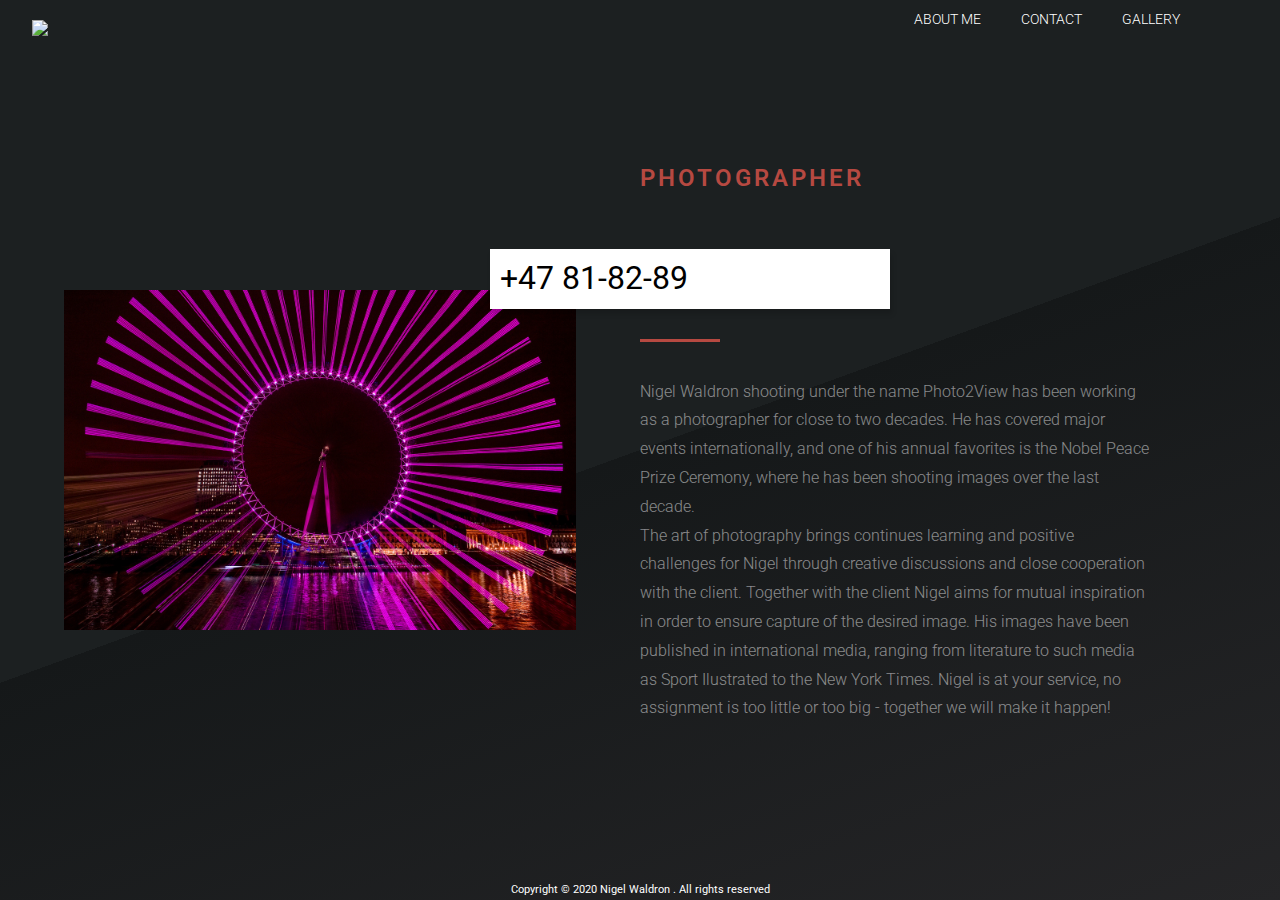
==== about-me.html @ 5598cc6b "add image and text from Nigel to section About me , delete h1 and add phone nummber there" ====
<!DOCTYPE html>
<html lang="en">

<head>
    <meta charset="UTF-8">
    <meta name="viewport" content="width=device-width, initial-scale=1.0">
    <title>Photo2View Nigel Waldron</title>
    <meta name="description" content="I am independent photographer who love take photos">
    <meta name="keywords" content="photographer, Oslo, photos">
    <meta name="author" content="Nigel Waldron">
    <link rel="icon" type="image/png" href="img/logobeztła 1.png">
    <link href="https://fonts.googleapis.com/css2?family=Roboto:wght@300;400;500&display=swap" rel="stylesheet">
    <script src="https://kit.fontawesome.com/73cf130a3e.js" crossorigin="anonymous"></script>
    <link rel="stylesheet" href="css/main.css">
</head>

<body class="about-me">
    <div class="container">
        <header class="header">
            <nav class="nav" id="box">
                <!--LOGO-->
                <a href="index.html" class="header__logo">
                    <img class="header__logo-img" src="imagesNigel/2xlogo-(1).png">
                </a>
                <!--Nav list-->
                <ul class="nav__list">
                    <!-- <li class="nav__item"><a href="#" class="nav__link">Home</a></li> -->
                    <li class="nav__item"><a href="about-me.html" class="nav__link">About me</a></li>
                    <li class="nav__item"><a href="contact.html" class="nav__link">Contact</a></li>
                    <li class="nav__item"><a href="#" class="nav__link nav__link--click">Gallery<i
                                class="fas fa-caret-down fasCaret"></i></a>
                        <ul class="navSub">
                            <li class="navSub__item"><a href="landscape.html" class="navSub__link">Sport</a></li>
                            <li class="navSub__item"><a href="index.html" class="navSub__link">Portrait</a></li>
                        </ul>
                    </li>
                </ul>
            </nav>
            <!--hamburger menu-->
            <a href="#" class="menu">
                <div class="menu__line menu__line--1"></div>
                <div class="menu__line menu__line--2"></div>
                <div class="menu__line menu__line--3"></div>
            </a>
        </header>

        <main class="main">
            <div class="branding">
                <img class="branding__img" src="imagesNigel/image-aboutme.jpg" alt="Lion photo">
            </div>
            <div class="description">
                <h1 class="description__heading">photographer</h1>
                <div class="name">
                    <!-- <h1 class="name__title">Nigel Waldron</h1> -->
                    <a class="info-details__link" href="tel:+47818289">+47 81-82-89</a>
                </div>
                <span class="description__span"></span>
                <p class="personal-info">
                    Nigel Waldron shooting under the name Photo2View has been working as a photographer for close to two decades. He has covered major events internationally, and one of his annual favorites is the Nobel Peace Prize Ceremony, where he has been shooting images over the last decade.
                    <br>
                    The art of photography brings continues learning and positive challenges for Nigel through creative discussions and close cooperation with the client. Together with the client Nigel aims for mutual inspiration in order to ensure capture of the desired image. His images have been published in international media, ranging from literature to such media as Sport Ilustrated to the New York Times. Nigel is at your service, no assignment is too little or too big - together we will make it happen!  
                </p>
                <div class="icon">
                    <a class="icon__link" href="https://www.instagram.com/photo2view_waldron/?hl=pl"><i
                            class="icon__fab fab fa-instagram"></i></a>
                </div>
            </div>
        </main>
        <footer class="footer">
            <p class="footer__paragraph">
                Copyright © 2020 Nigel Waldron . All rights reserved
            </p>
        </footer>
    </div>
    <script src="main.js"></script>
</body>

</html>
---- css/main.css ----
/*! normalize.css v8.0.1 | MIT License | github.com/necolas/normalize.css */
/* Document
   ========================================================================== */
/**
 * 1. Correct the line height in all browsers.
 * 2. Prevent adjustments of font size after orientation changes in iOS.
 */
html {
  line-height: 1.15;
  /* 1 */
  -webkit-text-size-adjust: 100%;
  /* 2 */
}

/* Sections
     ========================================================================== */
/**
   * Remove the margin in all browsers.
   */
body {
  margin: 0;
}

/**
   * Render the `main` element consistently in IE.
   */
main {
  display: block;
}

/**
   * Correct the font size and margin on `h1` elements within `section` and
   * `article` contexts in Chrome, Firefox, and Safari.
   */
h1 {
  font-size: 2em;
  margin: 0.67em 0;
}

/* Grouping content
     ========================================================================== */
/**
   * 1. Add the correct box sizing in Firefox.
   * 2. Show the overflow in Edge and IE.
   */
hr {
  -webkit-box-sizing: content-box;
          box-sizing: content-box;
  /* 1 */
  height: 0;
  /* 1 */
  overflow: visible;
  /* 2 */
}

/**
   * 1. Correct the inheritance and scaling of font size in all browsers.
   * 2. Correct the odd `em` font sizing in all browsers.
   */
pre {
  font-family: monospace, monospace;
  /* 1 */
  font-size: 1em;
  /* 2 */
}

/* Text-level semantics
     ========================================================================== */
/**
   * Remove the gray background on active links in IE 10.
   */
a {
  background-color: transparent;
}

/**
   * 1. Remove the bottom border in Chrome 57-
   * 2. Add the correct text decoration in Chrome, Edge, IE, Opera, and Safari.
   */
abbr[title] {
  border-bottom: none;
  /* 1 */
  text-decoration: underline;
  /* 2 */
  -webkit-text-decoration: underline dotted;
          text-decoration: underline dotted;
  /* 2 */
}

/**
   * Add the correct font weight in Chrome, Edge, and Safari.
   */
b,
strong {
  font-weight: bolder;
}

/**
   * 1. Correct the inheritance and scaling of font size in all browsers.
   * 2. Correct the odd `em` font sizing in all browsers.
   */
code,
kbd,
samp {
  font-family: monospace, monospace;
  /* 1 */
  font-size: 1em;
  /* 2 */
}

/**
   * Add the correct font size in all browsers.
   */
small {
  font-size: 80%;
}

/**
   * Prevent `sub` and `sup` elements from affecting the line height in
   * all browsers.
   */
sub,
sup {
  font-size: 75%;
  line-height: 0;
  position: relative;
  vertical-align: baseline;
}

sub {
  bottom: -0.25em;
}

sup {
  top: -0.5em;
}

/* Embedded content
     ========================================================================== */
/**
   * Remove the border on images inside links in IE 10.
   */
img {
  border-style: none;
  width: 1;
}

/* Forms
     ========================================================================== */
/**
   * 1. Change the font styles in all browsers.
   * 2. Remove the margin in Firefox and Safari.
   */
button,
input,
optgroup,
select,
textarea {
  font-family: inherit;
  /* 1 */
  font-size: 100%;
  /* 1 */
  line-height: 1.15;
  /* 1 */
  margin: 0;
  /* 2 */
}

/**
   * Show the overflow in IE.
   * 1. Show the overflow in Edge.
   */
button,
input {
  /* 1 */
  overflow: visible;
}

/**
   * Remove the inheritance of text transform in Edge, Firefox, and IE.
   * 1. Remove the inheritance of text transform in Firefox.
   */
button,
select {
  /* 1 */
  text-transform: none;
}

/**
   * Correct the inability to style clickable types in iOS and Safari.
   */
button,
[type="button"],
[type="reset"],
[type="submit"] {
  -webkit-appearance: button;
}

/**
   * Remove the inner border and padding in Firefox.
   */
button::-moz-focus-inner,
[type="button"]::-moz-focus-inner,
[type="reset"]::-moz-focus-inner,
[type="submit"]::-moz-focus-inner {
  border-style: none;
  padding: 0;
}

/**
   * Restore the focus styles unset by the previous rule.
   */
button:-moz-focusring,
[type="button"]:-moz-focusring,
[type="reset"]:-moz-focusring,
[type="submit"]:-moz-focusring {
  outline: 1px dotted ButtonText;
}

/**
   * Correct the padding in Firefox.
   */
fieldset {
  padding: 0.35em 0.75em 0.625em;
}

/**
   * 1. Correct the text wrapping in Edge and IE.
   * 2. Correct the color inheritance from `fieldset` elements in IE.
   * 3. Remove the padding so developers are not caught out when they zero out
   *    `fieldset` elements in all browsers.
   */
legend {
  -webkit-box-sizing: border-box;
          box-sizing: border-box;
  /* 1 */
  color: inherit;
  /* 2 */
  display: table;
  /* 1 */
  max-width: 100%;
  /* 1 */
  padding: 0;
  /* 3 */
  white-space: normal;
  /* 1 */
}

/**
   * Add the correct vertical alignment in Chrome, Firefox, and Opera.
   */
progress {
  vertical-align: baseline;
}

/**
   * Remove the default vertical scrollbar in IE 10+.
   */
textarea {
  overflow: auto;
}

/**
   * 1. Add the correct box sizing in IE 10.
   * 2. Remove the padding in IE 10.
   */
[type="checkbox"],
[type="radio"] {
  -webkit-box-sizing: border-box;
          box-sizing: border-box;
  /* 1 */
  padding: 0;
  /* 2 */
}

/**
   * Correct the cursor style of increment and decrement buttons in Chrome.
   */
[type="number"]::-webkit-inner-spin-button,
[type="number"]::-webkit-outer-spin-button {
  height: auto;
}

/**
   * 1. Correct the odd appearance in Chrome and Safari.
   * 2. Correct the outline style in Safari.
   */
[type="search"] {
  -webkit-appearance: textfield;
  /* 1 */
  outline-offset: -2px;
  /* 2 */
}

/**
   * Remove the inner padding in Chrome and Safari on macOS.
   */
[type="search"]::-webkit-search-decoration {
  -webkit-appearance: none;
}

/**
   * 1. Correct the inability to style clickable types in iOS and Safari.
   * 2. Change font properties to `inherit` in Safari.
   */
::-webkit-file-upload-button {
  -webkit-appearance: button;
  /* 1 */
  font: inherit;
  /* 2 */
}

/* Interactive
     ========================================================================== */
/*
   * Add the correct display in Edge, IE 10+, and Firefox.
   */
details {
  display: block;
}

/*
   * Add the correct display in all browsers.
   */
summary {
  display: list-item;
}

/* Misc
     ========================================================================== */
/**
   * Add the correct display in IE 10+.
   */
template {
  display: none;
}

/**
   * Add the correct display in IE 10.
   */
[hidden] {
  display: none;
}

* {
  margin: 0;
  padding: 0;
  -webkit-box-sizing: border-box;
          box-sizing: border-box;
  -webkit-user-select: none;
     -moz-user-select: none;
      -ms-user-select: none;
          user-select: none;
}

a,
span,
img,
li,
::before,
::after {
  display: block;
}

html {
  font-size: 16px;
}

* {
  font-family: "Roboto", sans-serif;
}

a {
  color: #fff;
  text-decoration: none;
  text-transform: uppercase;
}

/* SLIDER  */
.main {
  -ms-grid-row: 2;
  -ms-grid-column: 1;
  grid-area: main;
}

.slider {
  display: -ms-grid;
  display: grid;
  -webkit-box-align: center;
      -ms-flex-align: center;
          align-items: center;
  -webkit-box-pack: center;
      -ms-flex-pack: center;
          justify-content: center;
  height: 100%;
  width: 100%;
  -ms-grid-columns: 1fr;
      grid-template-columns: 1fr;
  -ms-grid-rows: 1fr;
      grid-template-rows: 1fr;
      grid-template-areas: "images";
}

.slider__img {
  height: calc(100vh - 20px - 40px);
  width: 100%;
  padding-left: 10px;
  padding-right: 10px;
  -o-object-fit: contain;
     object-fit: contain;
  /* object-position: top ; */
  -ms-grid-row: 1;
  -ms-grid-column: 1;
  grid-area: images;
  image-rendering: auto;
  image-rendering: crisp-edges;
  pointer-events: none;
}

/* NAVIGATION */
.nav {
  display: -webkit-box;
  display: -ms-flexbox;
  display: flex;
  -webkit-box-align: center;
      -ms-flex-align: center;
          align-items: center;
  width: 100%;
  margin-right: 5rem;
}

.nav__list {
  display: -webkit-box;
  display: -ms-flexbox;
  display: flex;
  -webkit-box-pack: end;
      -ms-flex-pack: end;
          justify-content: flex-end;
  -webkit-box-align: center;
      -ms-flex-align: center;
          align-items: center;
  width: 100%;
}

.nav__item {
  list-style: none;
}

.nav__link {
  font-size: 0.9rem;
  font-weight: 300;
  line-height: 1.5rem;
  padding: 10px 20px;
  width: 100%;
  margin: 0 auto;
}

.nav__link:hover {
  border-bottom: 1px solid #b64941;
}

@media (max-width: 768px) {
  .nav {
    display: block;
    margin: 0;
  }
  .nav__list {
    display: block;
    position: fixed;
    top: 50px;
    right: 0;
    width: 40%;
    text-align: center;
    background-color: #b64941;
    height: calc(100%-80px);
    border-radius: 5px 0 0 5px;
    padding: 0.5rem 0;
    visibility: hidden;
    opacity: 0;
    -webkit-transition: visibility 0s 250ms, opacity 250ms linear;
    transition: visibility 0s 250ms, opacity 250ms linear;
  }
  .nav__link {
    font-size: 0.9rem;
    font-weight: 300;
    line-height: 1.5rem;
    color: #fff;
    padding: 10px;
    -webkit-transition: all 0.5s linear;
    transition: all 0.5s linear;
    margin: 0 auto;
    text-align: center;
  }
}

/* SUBNAVIGATION */
.nav__link--click {
  position: relative;
}

.navSub {
  display: none;
  position: absolute;
  visibility: hidden;
  opacity: 0;
  -webkit-transition: visibility 0s 0.5s, opacity 0.5s linear;
  transition: visibility 0s 0.5s, opacity 0.5s linear;
}

.navSub__item {
  list-style: none;
}

.navSub__link {
  display: block;
  color: #b64941;
  text-decoration: none;
  text-transform: uppercase;
  font-size: 0.8rem;
  font-weight: 600;
  padding: 15px;
  margin: 0 auto;
  letter-spacing: 1px;
}

@media (max-width: 768px) {
  .navSub__link {
    color: #333;
    padding: 10px;
    font-weight: 400;
    text-align: center;
    width: 100%;
  }
}

.navSub__link:hover {
  border-bottom: 1px solid #b64941;
}

@media (max-width: 768px) {
  .navSub {
    position: static;
  }
}

.showSubMenu {
  display: block;
  visibility: visible;
  opacity: 1;
  -webkit-transition: opacity 0.5s linear;
  transition: opacity 0.5s linear;
}

.fa-caret-down {
  position: absolute;
  top: 50%;
  left: 90%;
  -webkit-transform: translateY(-50%);
          transform: translateY(-50%);
  font-size: 1rem;
}

@media (max-width: 768px) {
  .fa-caret-down {
    left: 80%;
  }
}

@media (max-width: 768px) {
  .show {
    visibility: visible;
    opacity: 1;
    -webkit-transition: opacity 250ms linear;
    transition: opacity 250ms linear;
  }
}

/* Button Hamburger */
.menu {
  position: absolute;
  top: 50%;
  right: 10%;
  -webkit-transform: translate(-50%, -50%);
          transform: translate(-50%, -50%);
  width: 2rem;
  height: 1rem;
  display: -webkit-box;
  display: -ms-flexbox;
  display: flex;
  -webkit-box-orient: vertical;
  -webkit-box-direction: normal;
      -ms-flex-direction: column;
          flex-direction: column;
  -webkit-box-pack: justify;
      -ms-flex-pack: justify;
          justify-content: space-between;
  cursor: pointer;
}

.menu__line {
  display: none;
  width: 100%;
  height: 0.1rem;
  background-color: #b64941;
  -webkit-transition: all 0.5s linear;
  transition: all 0.5s linear;
  cursor: pointer;
}

@media (max-width: 768px) {
  .menu__line {
    display: block;
  }
}

.change .menu__line--1 {
  -webkit-transform: rotate(45deg) translate(5px, 5px);
          transform: rotate(45deg) translate(5px, 5px);
}

.change .menu__line--2 {
  opacity: 0;
}

.change .menu__line--3 {
  -webkit-transform: rotate(-45deg) translate(7px, -6px);
          transform: rotate(-45deg) translate(7px, -6px);
}

.container {
  height: 100vh;
  display: -ms-grid;
  display: grid;
  -ms-grid-columns: 1fr;
      grid-template-columns: 1fr;
  -ms-grid-rows: 40px 1fr 20px;
      grid-template-rows: 40px 1fr 20px;
      grid-template-areas: "header" "main" "footer";
  background-color: #1a2224;
  background-image: linear-gradient(160deg, #1c2021 50%, #151819 50%, #252527 100%);
}

.footer {
  -ms-grid-row: 3;
  -ms-grid-column: 1;
  grid-area: footer;
  text-align: center;
  font-size: 0.7rem;
  color: #fff;
  line-height: 20px;
}

.header {
  -ms-grid-row: 1;
  -ms-grid-column: 1;
  grid-area: header;
  height: 100%;
  position: relative;
  display: -webkit-box;
  display: -ms-flexbox;
  display: flex;
  -webkit-box-align: center;
      -ms-flex-align: center;
          align-items: center;
}

.header__logo-img {
  width: 160px;
  padding-left: 2rem;
  padding-top: 1rem;
}

.about-me .main {
  display: -ms-grid;
  display: grid;
  -webkit-box-align: center;
      -ms-flex-align: center;
          align-items: center;
  -webkit-box-pack: center;
      -ms-flex-pack: center;
          justify-content: center;
  height: 100%;
  -ms-grid-columns: minmax(200px, 1fr) minmax(500px, 1fr);
      grid-template-columns: minmax(200px, 1fr) minmax(500px, 1fr);
}

@media (max-width: 768px) {
  .about-me .main {
    display: -ms-grid;
    display: grid;
    -webkit-box-align: center;
        -ms-flex-align: center;
            align-items: center;
    -webkit-box-pack: center;
        -ms-flex-pack: center;
            justify-content: center;
    padding: 0;
    -ms-grid-columns: 1fr;
        grid-template-columns: 1fr;
    -ms-grid-rows: 1fr;
        grid-template-rows: 1fr;
    width: 100%;
    height: 100%;
  }
}

.about-me .info-details__link {
  color: black;
  font-size: 2rem;
}

.about-me .container {
  min-height: 100vh;
  height: auto;
}

.about-me .branding {
  display: -webkit-box;
  display: -ms-flexbox;
  display: flex;
  -webkit-box-align: center;
      -ms-flex-align: center;
          align-items: center;
  -webkit-box-pack: center;
      -ms-flex-pack: center;
          justify-content: center;
}

.about-me .branding__img {
  width: 80%;
  image-rendering: auto;
}

@media (max-width: 768px) {
  .about-me .branding {
    display: none;
  }
}

.about-me .description {
  text-align: left;
  display: -webkit-box;
  display: -ms-flexbox;
  display: flex;
  -webkit-box-orient: vertical;
  -webkit-box-direction: normal;
      -ms-flex-direction: column;
          flex-direction: column;
  -webkit-box-pack: center;
      -ms-flex-pack: center;
          justify-content: center;
  padding: 1rem 0;
}

.about-me .description__heading {
  color: #b64941;
  font-size: 1.5rem;
  font-weight: 600;
  text-transform: uppercase;
  letter-spacing: 3px;
}

.about-me .description__span {
  margin-bottom: 20px;
  width: 80px;
  height: 3px;
  background: #b64941;
}

@media (max-width: 768px) {
  .about-me .description {
    padding: 2rem 0;
    display: -webkit-box;
    display: -ms-flexbox;
    display: flex;
    -webkit-box-align: center;
        -ms-flex-align: center;
            align-items: center;
    -webkit-box-pack: center;
        -ms-flex-pack: center;
            justify-content: center;
  }
  .about-me .description__heading {
    font-size: 0.8rem;
  }
  .about-me .description__span {
    margin-bottom: 10px;
    width: 80px;
    height: 3px;
    background: #b64941;
  }
}

.about-me .description .name {
  display: -webkit-box;
  display: -ms-flexbox;
  display: flex;
  width: 400px;
  height: 60px;
  padding: 0 10px;
  -webkit-box-align: center;
      -ms-flex-align: center;
          align-items: center;
  background: #fff;
  -webkit-box-shadow: 2px 5px 5px 0px rgba(0, 0, 0, 0.15);
          box-shadow: 2px 5px 5px 0px rgba(0, 0, 0, 0.15);
  margin-top: 40px;
  margin-left: -150px;
  margin-bottom: 30px;
}

.about-me .description .name__title {
  font-size: 1.8rem;
  font-weight: 400;
  line-height: 1.5rem;
  padding: 10px;
  color: #333;
}

@media (max-width: 768px) {
  .about-me .description .name {
    margin-top: 1.1rem;
    margin-left: 0px;
    margin-bottom: 1rem;
    width: 14rem;
    height: 40px;
    padding: 0 8px;
    margin-top: 20px;
  }
  .about-me .description .name__title {
    font-size: 1.2rem;
    font-weight: 400;
    line-height: 1.5rem;
    padding: 10px;
    color: #333;
  }
}

.about-me .description .personal-info {
  padding: 1rem 0;
  font-size: 1rem;
  font-weight: 300;
  line-height: 1.8rem;
  color: rgba(253, 253, 253, 0.5);
  width: 80%;
}

@media (max-width: 768px) {
  .about-me .description .personal-info {
    font-size: 0.8rem;
    font-weight: 400;
    line-height: 1.5rem;
    padding: 1rem 0;
    color: rgba(253, 253, 253, 0.5);
    text-align: center;
  }
}

.about-me .description .icon {
  margin-top: 2rem;
}

.about-me .description .icon__fab {
  width: 3rem;
  height: 3rem;
  background: #fff;
  border-radius: 50%;
  text-align: center;
  color: #333;
  font-size: 1.3rem;
  line-height: 3rem;
}

.about-me .description .icon__fab:hover {
  background: #b64941;
  color: #fff;
  -webkit-transition: all 0.5s linear;
  transition: all 0.5s linear;
}

.contact .main {
  display: -ms-grid;
  display: grid;
  -webkit-box-align: center;
      -ms-flex-align: center;
          align-items: center;
  -webkit-box-pack: center;
      -ms-flex-pack: center;
          justify-content: center;
  height: 100%;
  -ms-grid-columns: auto;
      grid-template-columns: auto;
}

.contact .container {
  min-height: 100vh;
  height: auto;
}

.contact .nav__list {
  z-index: 100;
}

.contact .contact-info {
  display: -webkit-box;
  display: -ms-flexbox;
  display: flex;
  -webkit-box-align: center;
      -ms-flex-align: center;
          align-items: center;
  -webkit-box-pack: center;
      -ms-flex-pack: center;
          justify-content: center;
  position: relative;
  max-width: 560px;
  -webkit-box-orient: vertical;
  -webkit-box-direction: normal;
      -ms-flex-direction: column;
          flex-direction: column;
  padding: 2rem;
  background-color: #fff;
  border-radius: 10px;
  -webkit-box-shadow: 0 0 20px 1px rgba(0, 0, 0, 0.15);
          box-shadow: 0 0 20px 1px rgba(0, 0, 0, 0.15);
  overflow: hidden;
  margin: 0.5rem;
}

.contact .contact-info__title {
  font-size: 1.1rem;
  font-weight: 400;
  line-height: 1.5rem;
  margin-bottom: 2rem;
  letter-spacing: 1px;
}

.contact .contact-info__text {
  width: 80%;
  text-align: center;
  line-height: 1.5rem;
  margin-bottom: 2rem;
}

.contact .contact-info__::after {
  content: "";
  position: absolute;
  width: 110px;
  height: 110px;
  border: 22px solid #b64941;
  border-radius: 50%;
  opacity: 0.3;
  top: 307px;
  left: -100px;
}

.contact .contact-info__::before {
  content: "";
  position: absolute;
  width: 110px;
  height: 110px;
  border: 22px solid #b64941;
  border-radius: 50%;
  opacity: 0.3;
  top: -100px;
  right: 0px;
}

@media (max-width: 768px) {
  .contact .contact-info {
    padding: 1rem;
  }
  .contact .contact-info__title {
    margin-bottom: 1rem;
    margin-top: 1rem;
    font-size: 1rem;
  }
  .contact .contact-info__text {
    font-size: 0.95rem;
    font-weight: 400;
    line-height: 1.5rem;
    width: 70%;
    text-align: center;
    margin-bottom: 1rem;
  }
}

.contact .info {
  height: auto;
  display: -webkit-box;
  display: -ms-flexbox;
  display: flex;
  -webkit-box-orient: vertical;
  -webkit-box-direction: normal;
      -ms-flex-direction: column;
          flex-direction: column;
  -webkit-box-pack: center;
      -ms-flex-pack: center;
          justify-content: center;
  padding: 1rem 0;
}

.contact .info-details {
  display: -webkit-box;
  display: -ms-flexbox;
  display: flex;
  margin: 0.7rem 0;
  -webkit-box-align: center;
      -ms-flex-align: center;
          align-items: center;
  font-size: 0.95rem;
}

.contact .info-details__icon {
  font-size: 1.8rem;
  color: #b64941;
  margin-right: 1rem;
}

.contact .info-details__link {
  text-decoration: none;
  color: #333;
  text-transform: lowercase;
}

.contact .social-media {
  padding: 1rem 0 0 0;
}

.contact .social-media__text {
  font-size: 1rem;
  font-weight: 400;
  line-height: 1.5rem;
  color: #333;
  margin-bottom: 0.8rem;
  text-align: center;
}

.contact .icon {
  margin-top: 2rem;
  text-align: center;
}

.contact .icon__fab {
  width: 3rem;
  height: 3rem;
  background: #fff;
  border-radius: 50%;
  text-align: center;
  color: #333;
  font-size: 1.3rem;
  line-height: 3rem;
}

.contact .icon__fab:hover {
  background: #b64941;
  color: #fff;
  -webkit-transition: all 0.5s linear;
  transition: all 0.5s linear;
}

.contact .icon__fab {
  background: #b64941;
  color: #fff;
}

.contact .icon__fab:hover {
  background: #333;
  color: #fff;
}
/*# sourceMappingURL=main.css.map */
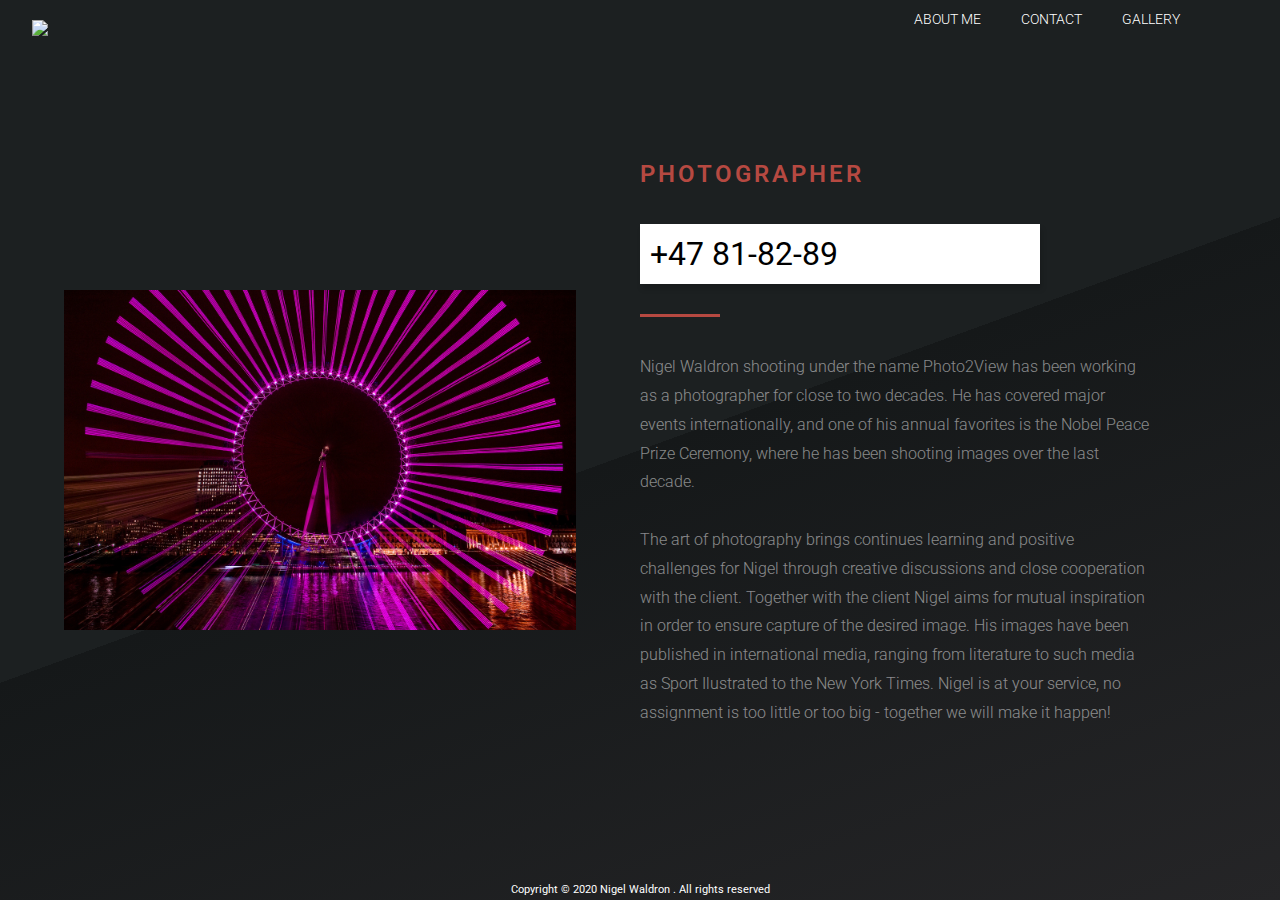
==== commit bad3acce: "change margin between phone number and photographer in section about me" ====
--- a/about-me.html
+++ b/about-me.html
@@ -57,7 +57,7 @@
                 <span class="description__span"></span>
                 <p class="personal-info">
                     Nigel Waldron shooting under the name Photo2View has been working as a photographer for close to two decades. He has covered major events internationally, and one of his annual favorites is the Nobel Peace Prize Ceremony, where he has been shooting images over the last decade.
-                    <br>
+                    <br><br>
                     The art of photography brings continues learning and positive challenges for Nigel through creative discussions and close cooperation with the client. Together with the client Nigel aims for mutual inspiration in order to ensure capture of the desired image. His images have been published in international media, ranging from literature to such media as Sport Ilustrated to the New York Times. Nigel is at your service, no assignment is too little or too big - together we will make it happen!  
                 </p>
                 <div class="icon">
--- a/css/main.css
+++ b/css/main.css
@@ -806,8 +806,8 @@
   background: #fff;
   -webkit-box-shadow: 2px 5px 5px 0px rgba(0, 0, 0, 0.15);
           box-shadow: 2px 5px 5px 0px rgba(0, 0, 0, 0.15);
-  margin-top: 40px;
-  margin-left: -150px;
+  margin-top: 20px;
+  margin-left: 0px;
   margin-bottom: 30px;
 }
 
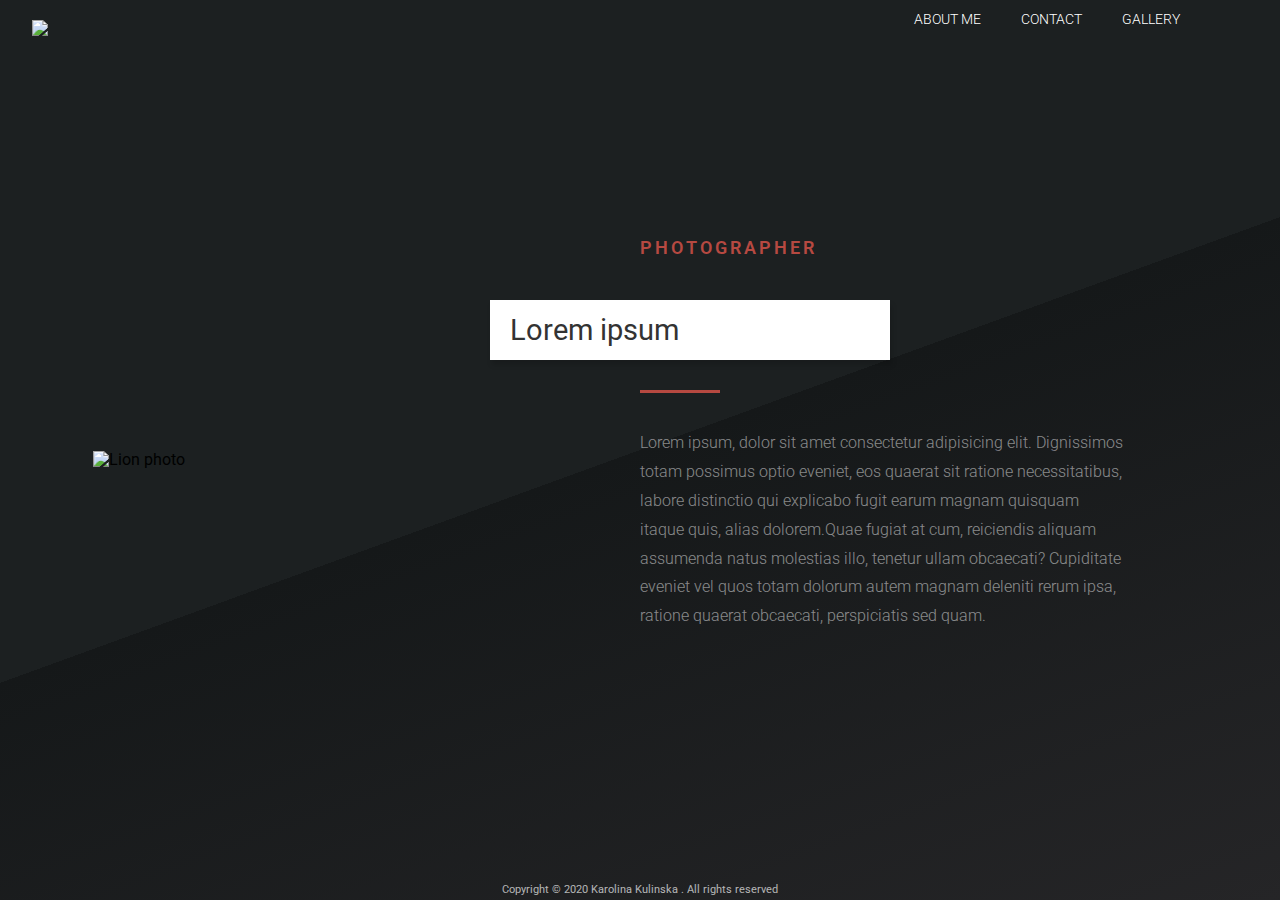
==== commit d9bf793e: "added style for icon instagram in subpage about me" ====
--- a/about-me.html
+++ b/about-me.html
@@ -4,11 +4,9 @@
 <head>
     <meta charset="UTF-8">
     <meta name="viewport" content="width=device-width, initial-scale=1.0">
-    <title>Photo2View Nigel Waldron</title>
+    <title>photos world</title>
     <meta name="description" content="I am independent photographer who love take photos">
     <meta name="keywords" content="photographer, Oslo, photos">
-    <meta name="author" content="Nigel Waldron">
-    <link rel="icon" type="image/png" href="img/logobeztła 1.png">
     <link href="https://fonts.googleapis.com/css2?family=Roboto:wght@300;400;500&display=swap" rel="stylesheet">
     <script src="https://kit.fontawesome.com/73cf130a3e.js" crossorigin="anonymous"></script>
     <link rel="stylesheet" href="css/main.css">
@@ -24,14 +22,13 @@
                 </a>
                 <!--Nav list-->
                 <ul class="nav__list">
-                    <!-- <li class="nav__item"><a href="#" class="nav__link">Home</a></li> -->
                     <li class="nav__item"><a href="about-me.html" class="nav__link">About me</a></li>
                     <li class="nav__item"><a href="contact.html" class="nav__link">Contact</a></li>
                     <li class="nav__item"><a href="#" class="nav__link nav__link--click">Gallery<i
                                 class="fas fa-caret-down fasCaret"></i></a>
-                        <ul class="navSub">
-                            <li class="navSub__item"><a href="landscape.html" class="navSub__link">Sport</a></li>
+                        <ul class="navSub ">
                             <li class="navSub__item"><a href="index.html" class="navSub__link">Portrait</a></li>
+                            <li class="navSub__item"><a href="landscape.html" class="navSub__link">Landscape</a></li>
                         </ul>
                     </li>
                 </ul>
@@ -46,29 +43,31 @@
 
         <main class="main">
             <div class="branding">
-                <img class="branding__img" src="imagesNigel/image-aboutme.jpg" alt="Lion photo">
+                <img class="branding__img" src="imagesNigel/lion-640.jpg" alt="Lion photo">
             </div>
             <div class="description">
-                <h1 class="description__heading">photographer</h1>
+                <h2 class="description__heading">photographer</h2>
                 <div class="name">
-                    <!-- <h1 class="name__title">Nigel Waldron</h1> -->
-                    <a class="info-details__link" href="tel:+47818289">+47 81-82-89</a>
+                    <h1 class="name__title">Lorem ipsum</h1>
                 </div>
                 <span class="description__span"></span>
                 <p class="personal-info">
-                    Nigel Waldron shooting under the name Photo2View has been working as a photographer for close to two decades. He has covered major events internationally, and one of his annual favorites is the Nobel Peace Prize Ceremony, where he has been shooting images over the last decade.
-                    <br><br>
-                    The art of photography brings continues learning and positive challenges for Nigel through creative discussions and close cooperation with the client. Together with the client Nigel aims for mutual inspiration in order to ensure capture of the desired image. His images have been published in international media, ranging from literature to such media as Sport Ilustrated to the New York Times. Nigel is at your service, no assignment is too little or too big - together we will make it happen!  
+                    Lorem ipsum, dolor sit amet consectetur adipisicing elit. Dignissimos totam possimus optio
+                    eveniet, eos quaerat sit ratione necessitatibus, labore distinctio qui explicabo fugit earum
+                    magnam quisquam itaque quis, alias dolorem.Quae fugiat at cum, reiciendis aliquam assumenda
+                    natus molestias illo, tenetur ullam obcaecati? Cupiditate eveniet vel quos totam dolorum
+                    autem
+                    magnam deleniti rerum ipsa, ratione quaerat obcaecati, perspiciatis sed quam.
                 </p>
                 <div class="icon">
-                    <a class="icon__link" href="https://www.instagram.com/photo2view_waldron/?hl=pl"><i
+                    <a class="icon__link" href="https://www.instagram.com/"><i
                             class="icon__fab fab fa-instagram"></i></a>
                 </div>
             </div>
         </main>
         <footer class="footer">
             <p class="footer__paragraph">
-                Copyright © 2020 Nigel Waldron . All rights reserved
+                Copyright © 2020 Karolina Kulinska . All rights reserved
             </p>
         </footer>
     </div>
--- a/css/main.css
+++ b/css/main.css
@@ -648,7 +648,7 @@
   grid-area: footer;
   text-align: center;
   font-size: 0.7rem;
-  color: #fff;
+  color: rgba(253, 253, 253, 0.685);
   line-height: 20px;
 }
 
@@ -681,12 +681,112 @@
   -webkit-box-pack: center;
       -ms-flex-pack: center;
           justify-content: center;
-  height: 100%;
+  padding: 0 2rem;
   -ms-grid-columns: minmax(200px, 1fr) minmax(500px, 1fr);
       grid-template-columns: minmax(200px, 1fr) minmax(500px, 1fr);
 }
 
-@media (max-width: 768px) {
+.about-me .container {
+  min-height: 100vh;
+  height: auto;
+}
+
+.about-me .branding {
+  display: -webkit-box;
+  display: -ms-flexbox;
+  display: flex;
+  -webkit-box-align: center;
+      -ms-flex-align: center;
+          align-items: center;
+  -webkit-box-pack: center;
+      -ms-flex-pack: center;
+          justify-content: center;
+}
+
+.about-me .branding__img {
+  width: 80%;
+  image-rendering: auto;
+}
+
+.about-me .description {
+  text-align: left;
+  display: -webkit-box;
+  display: -ms-flexbox;
+  display: flex;
+  -webkit-box-orient: vertical;
+  -webkit-box-direction: normal;
+      -ms-flex-direction: column;
+          flex-direction: column;
+  -webkit-box-pack: center;
+      -ms-flex-pack: center;
+          justify-content: center;
+}
+
+.about-me .description__heading {
+  color: #b64941;
+  text-transform: uppercase;
+  letter-spacing: 3px;
+  font-size: 1.1rem;
+  font-weight: 600;
+  line-height: 1.5rem;
+}
+
+.about-me .description__span {
+  margin-bottom: 20px;
+  width: 80px;
+  height: 3px;
+  background: #b64941;
+}
+
+.about-me .name {
+  display: -webkit-box;
+  display: -ms-flexbox;
+  display: flex;
+  width: 400px;
+  height: 60px;
+  padding: 0 10px;
+  -webkit-box-align: center;
+      -ms-flex-align: center;
+          align-items: center;
+  background: #fff;
+  -webkit-box-shadow: 2px 5px 5px 0px rgba(0, 0, 0, 0.15);
+          box-shadow: 2px 5px 5px 0px rgba(0, 0, 0, 0.15);
+  margin-top: 40px;
+  margin-left: -150px;
+  margin-bottom: 30px;
+}
+
+.about-me .name__title {
+  font-size: 1.8rem;
+  font-weight: 400;
+  line-height: 1.5rem;
+  padding: 10px;
+  color: #333;
+}
+
+.about-me .personal-info {
+  padding: 1rem 0;
+  font-size: 1rem;
+  font-weight: 300;
+  line-height: 1.8rem;
+  color: rgba(253, 253, 253, 0.5);
+  width: 80%;
+}
+
+.about-me .icon__fab {
+  font-size: 2rem;
+  padding: .5rem;
+  border-radius: 50%;
+  -webkit-transition: all linear 0.1s;
+  transition: all linear 0.1s;
+}
+
+.about-me .icon__fab:hover {
+  color: #b64941;
+  background-color: #fff;
+}
+
+@media screen and (max-width: 768px) {
   .about-me .main {
     display: -ms-grid;
     display: grid;
@@ -704,72 +804,6 @@
     width: 100%;
     height: 100%;
   }
-}
-
-.about-me .info-details__link {
-  color: black;
-  font-size: 2rem;
-}
-
-.about-me .container {
-  min-height: 100vh;
-  height: auto;
-}
-
-.about-me .branding {
-  display: -webkit-box;
-  display: -ms-flexbox;
-  display: flex;
-  -webkit-box-align: center;
-      -ms-flex-align: center;
-          align-items: center;
-  -webkit-box-pack: center;
-      -ms-flex-pack: center;
-          justify-content: center;
-}
-
-.about-me .branding__img {
-  width: 80%;
-  image-rendering: auto;
-}
-
-@media (max-width: 768px) {
-  .about-me .branding {
-    display: none;
-  }
-}
-
-.about-me .description {
-  text-align: left;
-  display: -webkit-box;
-  display: -ms-flexbox;
-  display: flex;
-  -webkit-box-orient: vertical;
-  -webkit-box-direction: normal;
-      -ms-flex-direction: column;
-          flex-direction: column;
-  -webkit-box-pack: center;
-      -ms-flex-pack: center;
-          justify-content: center;
-  padding: 1rem 0;
-}
-
-.about-me .description__heading {
-  color: #b64941;
-  font-size: 1.5rem;
-  font-weight: 600;
-  text-transform: uppercase;
-  letter-spacing: 3px;
-}
-
-.about-me .description__span {
-  margin-bottom: 20px;
-  width: 80px;
-  height: 3px;
-  background: #b64941;
-}
-
-@media (max-width: 768px) {
   .about-me .description {
     padding: 2rem 0;
     display: -webkit-box;
@@ -791,64 +825,25 @@
     height: 3px;
     background: #b64941;
   }
-}
-
-.about-me .description .name {
-  display: -webkit-box;
-  display: -ms-flexbox;
-  display: flex;
-  width: 400px;
-  height: 60px;
-  padding: 0 10px;
-  -webkit-box-align: center;
-      -ms-flex-align: center;
-          align-items: center;
-  background: #fff;
-  -webkit-box-shadow: 2px 5px 5px 0px rgba(0, 0, 0, 0.15);
-          box-shadow: 2px 5px 5px 0px rgba(0, 0, 0, 0.15);
-  margin-top: 20px;
-  margin-left: 0px;
-  margin-bottom: 30px;
-}
-
-.about-me .description .name__title {
-  font-size: 1.8rem;
-  font-weight: 400;
-  line-height: 1.5rem;
-  padding: 10px;
-  color: #333;
-}
-
-@media (max-width: 768px) {
-  .about-me .description .name {
+  .about-me .branding {
+    display: none;
+  }
+  .about-me .name {
     margin-top: 1.1rem;
     margin-left: 0px;
     margin-bottom: 1rem;
     width: 14rem;
     height: 40px;
     padding: 0 8px;
-    margin-top: 20px;
-  }
-  .about-me .description .name__title {
+  }
+  .about-me .name__title {
     font-size: 1.2rem;
     font-weight: 400;
     line-height: 1.5rem;
     padding: 10px;
     color: #333;
   }
-}
-
-.about-me .description .personal-info {
-  padding: 1rem 0;
-  font-size: 1rem;
-  font-weight: 300;
-  line-height: 1.8rem;
-  color: rgba(253, 253, 253, 0.5);
-  width: 80%;
-}
-
-@media (max-width: 768px) {
-  .about-me .description .personal-info {
+  .about-me .personal-info {
     font-size: 0.8rem;
     font-weight: 400;
     line-height: 1.5rem;
@@ -856,28 +851,6 @@
     color: rgba(253, 253, 253, 0.5);
     text-align: center;
   }
-}
-
-.about-me .description .icon {
-  margin-top: 2rem;
-}
-
-.about-me .description .icon__fab {
-  width: 3rem;
-  height: 3rem;
-  background: #fff;
-  border-radius: 50%;
-  text-align: center;
-  color: #333;
-  font-size: 1.3rem;
-  line-height: 3rem;
-}
-
-.about-me .description .icon__fab:hover {
-  background: #b64941;
-  color: #fff;
-  -webkit-transition: all 0.5s linear;
-  transition: all 0.5s linear;
 }
 
 .contact .main {
@@ -922,8 +895,8 @@
   padding: 2rem;
   background-color: #fff;
   border-radius: 10px;
-  -webkit-box-shadow: 0 0 20px 1px rgba(0, 0, 0, 0.15);
-          box-shadow: 0 0 20px 1px rgba(0, 0, 0, 0.15);
+  -webkit-box-shadow: 0 0 20px 1px rgba(0, 0, 0, 0.1);
+          box-shadow: 0 0 20px 1px rgba(0, 0, 0, 0.1);
   overflow: hidden;
   margin: 0.5rem;
 }
@@ -941,49 +914,6 @@
   text-align: center;
   line-height: 1.5rem;
   margin-bottom: 2rem;
-}
-
-.contact .contact-info__::after {
-  content: "";
-  position: absolute;
-  width: 110px;
-  height: 110px;
-  border: 22px solid #b64941;
-  border-radius: 50%;
-  opacity: 0.3;
-  top: 307px;
-  left: -100px;
-}
-
-.contact .contact-info__::before {
-  content: "";
-  position: absolute;
-  width: 110px;
-  height: 110px;
-  border: 22px solid #b64941;
-  border-radius: 50%;
-  opacity: 0.3;
-  top: -100px;
-  right: 0px;
-}
-
-@media (max-width: 768px) {
-  .contact .contact-info {
-    padding: 1rem;
-  }
-  .contact .contact-info__title {
-    margin-bottom: 1rem;
-    margin-top: 1rem;
-    font-size: 1rem;
-  }
-  .contact .contact-info__text {
-    font-size: 0.95rem;
-    font-weight: 400;
-    line-height: 1.5rem;
-    width: 70%;
-    text-align: center;
-    margin-bottom: 1rem;
-  }
 }
 
 .contact .info {
@@ -1021,7 +951,13 @@
 .contact .info-details__link {
   text-decoration: none;
   color: #333;
+  font-size: 1.2rem;
   text-transform: lowercase;
+}
+
+.contact .info-details__address {
+  font-size: 1.2rem;
+  color: #333;
 }
 
 .contact .social-media {
@@ -1037,29 +973,6 @@
   text-align: center;
 }
 
-.contact .icon {
-  margin-top: 2rem;
-  text-align: center;
-}
-
-.contact .icon__fab {
-  width: 3rem;
-  height: 3rem;
-  background: #fff;
-  border-radius: 50%;
-  text-align: center;
-  color: #333;
-  font-size: 1.3rem;
-  line-height: 3rem;
-}
-
-.contact .icon__fab:hover {
-  background: #b64941;
-  color: #fff;
-  -webkit-transition: all 0.5s linear;
-  transition: all 0.5s linear;
-}
-
 .contact .icon__fab {
   background: #b64941;
   color: #fff;
@@ -1069,4 +982,23 @@
   background: #333;
   color: #fff;
 }
+
+@media screen and (max-width: 768px) {
+  .contact .contact-info {
+    padding: 1rem;
+  }
+  .contact .contact-info__title {
+    margin-bottom: 1rem;
+    margin-top: 1rem;
+    font-size: 1rem;
+  }
+  .contact .contact-info__text {
+    font-size: 0.95rem;
+    font-weight: 400;
+    line-height: 1.5rem;
+    width: 70%;
+    text-align: center;
+    margin-bottom: 1rem;
+  }
+}
 /*# sourceMappingURL=main.css.map */